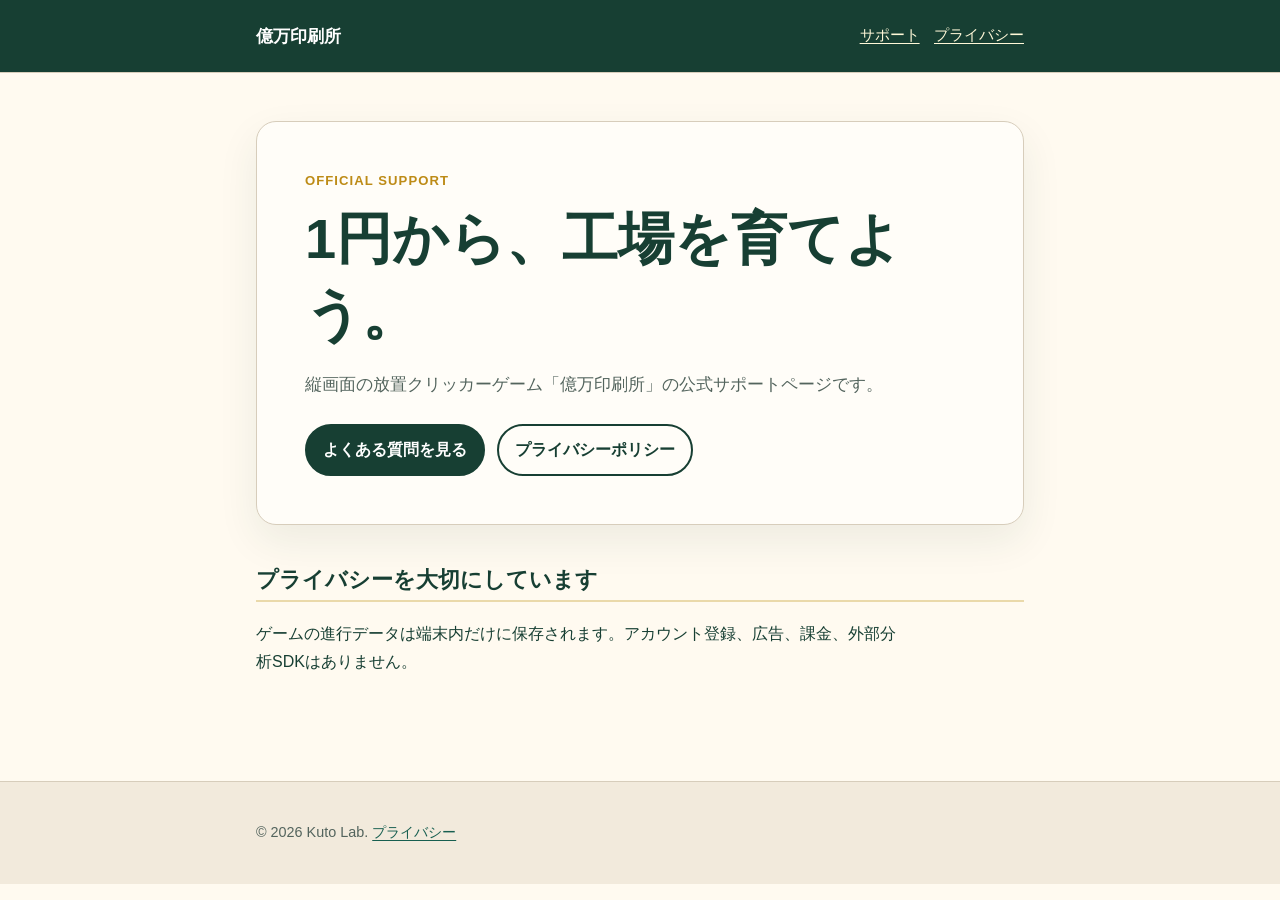
==== index.html @ fe23f8f6 "億万印刷所の公式サポートサイトを公開" ====
<!doctype html>
<html lang="ja">
  <head>
    <meta charset="utf-8" />
    <meta name="viewport" content="width=device-width, initial-scale=1" />
    <meta
      name="description"
      content="億万印刷所の公式サポートとプライバシー情報です。"
    />
    <title>億万印刷所 | サポート</title>
    <link rel="stylesheet" href="./styles.css" />
  </head>
  <body>
    <header class="site-header">
      <div class="site-header__inner">
        <a class="brand" href="./">億万印刷所</a>
        <nav aria-label="主要ナビゲーション">
          <a href="./support.html">サポート</a>
          <a href="./privacy.html">プライバシー</a>
        </nav>
      </div>
    </header>
    <main>
      <section class="hero">
        <p class="eyebrow">OFFICIAL SUPPORT</p>
        <h1>1円から、工場を育てよう。</h1>
        <p class="lead">
          縦画面の放置クリッカーゲーム「億万印刷所」の公式サポートページです。
        </p>
        <div class="actions">
          <a class="button" href="./support.html">よくある質問を見る</a>
          <a class="button button--secondary" href="./privacy.html">プライバシーポリシー</a>
        </div>
      </section>
      <h2>プライバシーを大切にしています</h2>
      <p>
        ゲームの進行データは端末内だけに保存されます。アカウント登録、広告、課金、外部分析SDKはありません。
      </p>
    </main>
    <footer class="site-footer">
      <div class="site-footer__inner">
        <p>&copy; 2026 Kuto Lab. <a href="./privacy.html">プライバシー</a></p>
      </div>
    </footer>
  </body>
</html>
---- styles.css ----
:root {
  color-scheme: light;
  --ink: #173f33;
  --ink-soft: #53645d;
  --paper: #fffaf0;
  --paper-strong: #fffdf8;
  --gold: #bd8b16;
  --line: #d7cdbb;
  --focus: #0b6ecf;
}

* {
  box-sizing: border-box;
}

html {
  background: var(--paper);
  font-family: -apple-system, BlinkMacSystemFont, "Segoe UI", "Hiragino Sans",
    "Yu Gothic UI", sans-serif;
  line-height: 1.75;
}

body {
  margin: 0;
  color: var(--ink);
}

a {
  color: #175f50;
  text-underline-offset: 0.2em;
}

a:hover {
  color: #0e453a;
}

a:focus-visible {
  border-radius: 0.2rem;
  outline: 3px solid var(--focus);
  outline-offset: 3px;
}

.site-header {
  border-bottom: 1px solid var(--line);
  background: var(--ink);
  color: #fff;
}

.site-header__inner,
main,
.site-footer__inner {
  width: min(100% - 2rem, 48rem);
  margin-inline: auto;
}

.site-header__inner {
  display: flex;
  align-items: center;
  justify-content: space-between;
  gap: 1rem;
  min-height: 4.5rem;
  padding-block: 0.75rem;
}

.brand {
  color: #fff;
  font-size: 1.08rem;
  font-weight: 800;
  text-decoration: none;
}

nav {
  display: flex;
  flex-wrap: wrap;
  gap: 0.9rem;
}

nav a {
  color: #fff8d8;
  font-size: 0.92rem;
}

main {
  min-height: calc(100vh - 12rem);
  padding-block: 3rem 4rem;
}

.hero {
  padding: clamp(1.5rem, 5vw, 3rem);
  border: 1px solid var(--line);
  border-radius: 1.25rem;
  background: var(--paper-strong);
  box-shadow: 0 1rem 2.5rem rgba(23, 63, 51, 0.08);
}

.eyebrow {
  margin: 0 0 0.5rem;
  color: var(--gold);
  font-size: 0.82rem;
  font-weight: 800;
  letter-spacing: 0.08em;
}

h1,
h2,
h3 {
  line-height: 1.35;
}

h1 {
  margin: 0 0 1rem;
  font-size: clamp(2rem, 7vw, 3.5rem);
}

h2 {
  margin-top: 2.5rem;
  padding-bottom: 0.35rem;
  border-bottom: 2px solid #ead9aa;
  font-size: 1.35rem;
}

h3 {
  margin-top: 1.8rem;
  font-size: 1.08rem;
}

p,
li {
  max-width: 72ch;
}

.lead {
  color: var(--ink-soft);
  font-size: 1.08rem;
}

.actions {
  display: flex;
  flex-wrap: wrap;
  gap: 0.75rem;
  margin-top: 1.5rem;
}

.button {
  display: inline-flex;
  min-height: 2.75rem;
  align-items: center;
  justify-content: center;
  padding: 0.65rem 1rem;
  border: 2px solid var(--ink);
  border-radius: 999px;
  background: var(--ink);
  color: #fff;
  font-weight: 750;
  text-decoration: none;
}

.button--secondary {
  background: transparent;
  color: var(--ink);
}

.notice {
  margin-block: 1.5rem;
  padding: 1rem 1.15rem;
  border-left: 0.35rem solid var(--gold);
  border-radius: 0.4rem;
  background: #fff5d9;
}

.meta {
  color: var(--ink-soft);
  font-size: 0.9rem;
}

.site-footer {
  border-top: 1px solid var(--line);
  background: #f2eadc;
}

.site-footer__inner {
  padding-block: 1.5rem;
  color: var(--ink-soft);
  font-size: 0.9rem;
}

@media (max-width: 35rem) {
  .site-header__inner {
    align-items: flex-start;
    flex-direction: column;
  }

  main {
    padding-top: 1.5rem;
  }
}

@media (prefers-reduced-motion: reduce) {
  *,
  *::before,
  *::after {
    scroll-behavior: auto !important;
  }
}
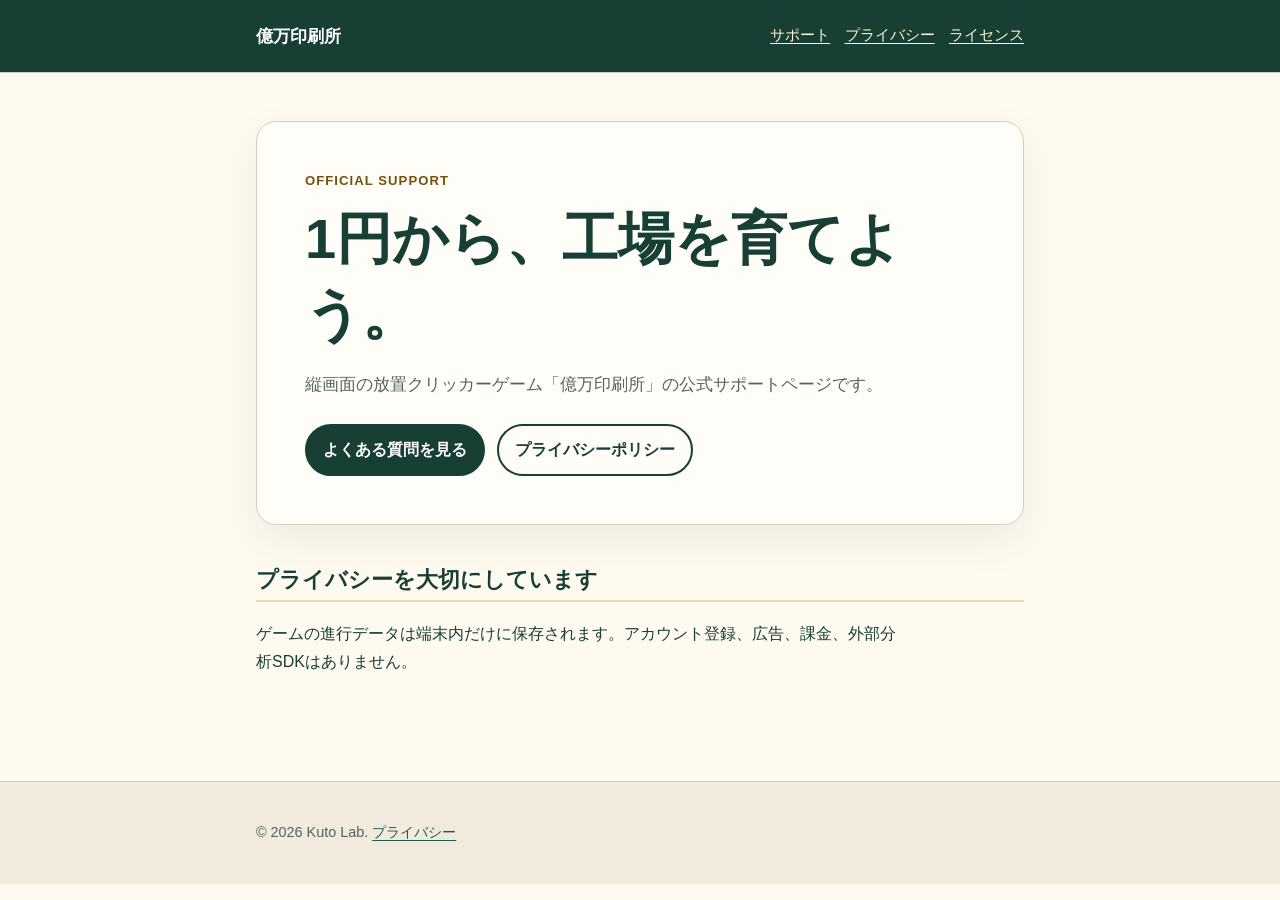
==== commit 56d4f074: "オープンソースライセンスを公開" ====
--- a/index.html
+++ b/index.html
@@ -17,6 +17,7 @@
         <nav aria-label="主要ナビゲーション">
           <a href="./support.html">サポート</a>
           <a href="./privacy.html">プライバシー</a>
+          <a href="./licenses.html">ライセンス</a>
         </nav>
       </div>
     </header>
--- a/styles.css
+++ b/styles.css
@@ -4,7 +4,7 @@
   --ink-soft: #53645d;
   --paper: #fffaf0;
   --paper-strong: #fffdf8;
-  --gold: #bd8b16;
+  --gold: #76510e;
   --line: #d7cdbb;
   --focus: #0b6ecf;
 }
